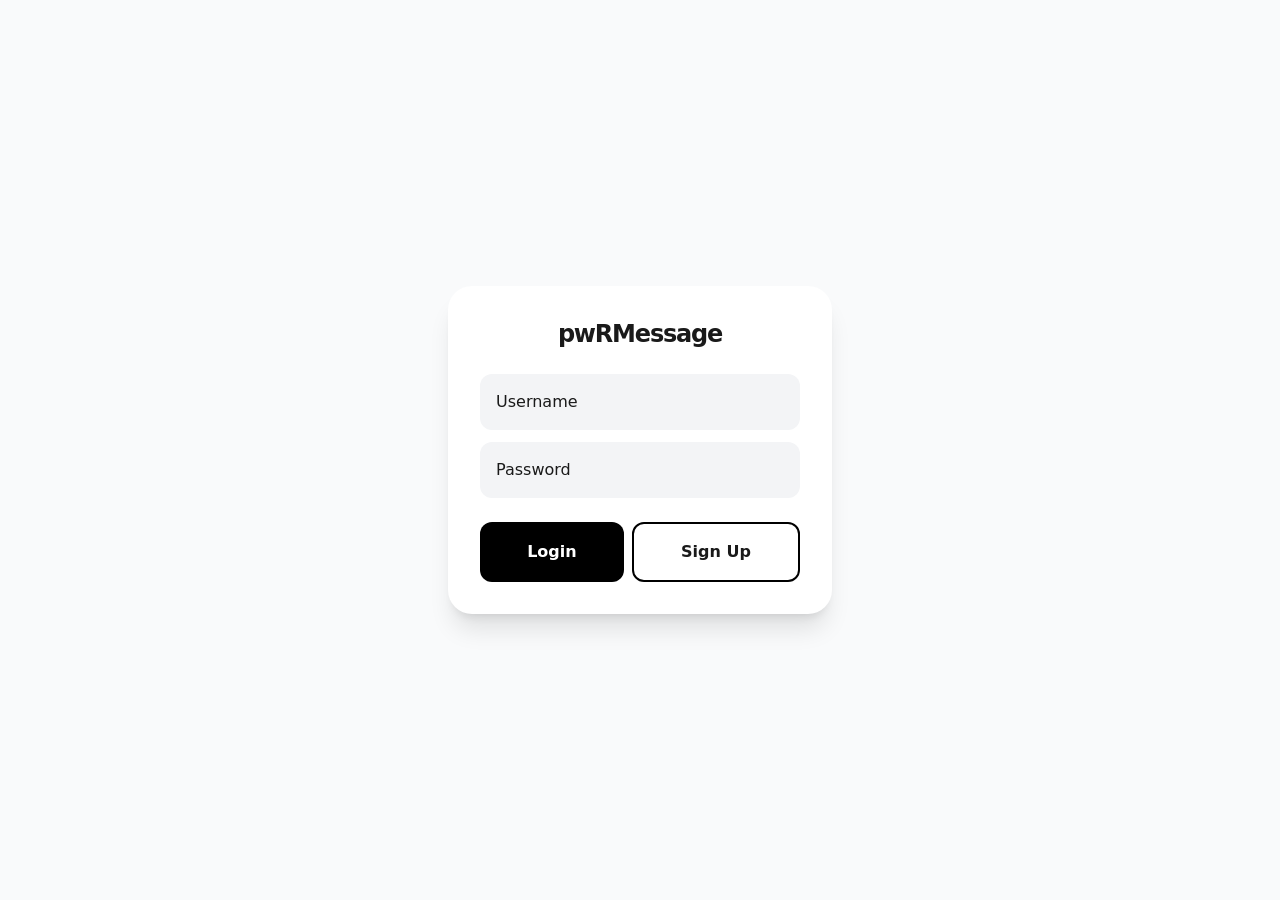
==== pwrmessage/index.html @ 5b84c822 "add pwrmessage to cdn" ====
<!DOCTYPE html>
<html lang="en">

<head>
    <meta charset="UTF-8">
    <meta name="viewport" content="width=device-width, initial-scale=1.0">
    <title>pwRMessage</title>
    <link rel="icon" href="favicon.ico">
    <link rel="stylesheet" href="./tailwind.css">
    <script src="./socket.io.min.js"></script>
</head>

<body>
    <div id="toast-container"></div>

    <div id="auth-view" class="flex items-center justify-center h-screen bg-gray-50">
        <div class="bg-white p-8 rounded-3xl shadow-xl w-full max-w-sm">
            <h1 class="text-2xl font-bold mb-6 tracking-tighter text-center">pwRMessage</h1>
            <input id="auth-user" type="text" placeholder="Username"
                class="w-full bg-gray-100 p-4 rounded-xl mb-3 outline-none focus:ring-2 focus:ring-black">
            <input id="auth-pass" type="password" placeholder="Password"
                class="w-full bg-gray-100 p-4 rounded-xl mb-6 outline-none focus:ring-2 focus:ring-black">
            <div class="flex gap-2">
                <button onclick="handleAuth('login')"
                    class="flex-grow bg-black text-white p-4 rounded-xl font-bold hover:opacity-90">Login</button>
                <button onclick="handleAuth('register')"
                    class="flex-grow border-2 border-black p-4 rounded-xl font-bold hover:bg-gray-50">Sign Up</button>
            </div>
        </div>
    </div>

    <div id="app-view" class="hidden h-screen flex">
        <div id="customModal" class="modal-overlay">
            <div class="modal-card">
                <h2 id="modalTitle" class="text-xl font-bold mb-2"></h2>
                <p id="modalDesc" class="text-gray-500 mb-6 text-sm"></p>
                <input id="modalInput" type="text"
                    class="w-full bg-gray-100 p-4 rounded-xl outline-none focus:ring-2 focus:ring-black mb-6">
                <div class="flex gap-3">
                    <button onclick="closeModal()"
                        class="flex-grow p-3 rounded-xl font-bold text-gray-400 hover:bg-gray-50 transition">Cancel</button>
                    <button id="modalConfirm"
                        class="flex-grow p-3 rounded-xl font-bold bg-black text-white hover:opacity-90 transition">Confirm</button>
                </div>
            </div>
        </div>

        <aside class="sidebar flex flex-col">
            <div class="p-6 border-b flex justify-between items-center">
                <h1 class="text-xl font-bold tracking-tighter">pwRMessage</h1>
                <button id="logoutBtn"
                    class="text-xs font-bold text-gray-400 hover:text-black uppercase">Logout</button>
            </div>
            <div class="p-4 flex gap-2">
                <button onclick="uiCreateChat()"
                    class="flex-grow bg-black text-white font-semibold py-3 rounded-xl hover:opacity-80 transition">New
                    Chat</button>
                <button onclick="requestNotifs()" class="bg-gray-100 p-3 rounded-xl hover:bg-gray-200 transition">
                    <svg width="20" height="20" viewBox="0 0 24 24" fill="none" stroke="black" stroke-width="2">
                        <path d="M18 8A6 6 0 0 0 6 8c0 7-3 9-3 9h18s-3-2-3-9"></path>
                        <path d="M13.73 21a2 2 0 0 1-3.46 0"></path>
                    </svg>
                </button>
            </div>
            <div id="userList" class="flex-grow overflow-y-auto px-2"></div>
        </aside>

        <main class="flex-grow flex flex-col bg-white">
            <header class="p-5 border-b flex items-center gap-3">
                <div class="flex flex-col items-start">
                    <span id="headerName" class="text-lg font-bold leading-tight">Select a contact</span>
                    <span id="headerStatus" class="text-xs font-medium h-4"></span>
                </div>
                <span id="typing-indicator" class="text-xs font-normal text-gray-400 italic ml-auto"></span>
            </header>
            <div id="messageDisplay" class="flex-grow p-6 overflow-y-auto flex flex-col"></div>
            <div class="p-4 bg-white border-t flex items-center gap-3">
                <input type="file" id="imageInput" accept="image/png, image/jpeg, image/webp" class="hidden"
                    onchange="handleImageUpload(this)">

                <button onclick="document.getElementById('imageInput').click()"
                    class="bg-gray-100 p-4 rounded-2xl hover:bg-gray-200 transition">
                    <img width="24" height="24" src="image-upload.svg">
                </button>

                <input id="msgInput" type="text" placeholder="Write a message..."
                    class="flex-grow bg-gray-100 p-4 rounded-2xl outline-none focus:ring-1 focus:ring-black">
                <button id="sendBtn"
                    class="bg-black text-white px-8 h-full rounded-2xl font-bold hover:opacity-80 transition">Send</button>
            </div>
        </main>
    </div>

    <script src="./script.js"></script>
</body>

</html>
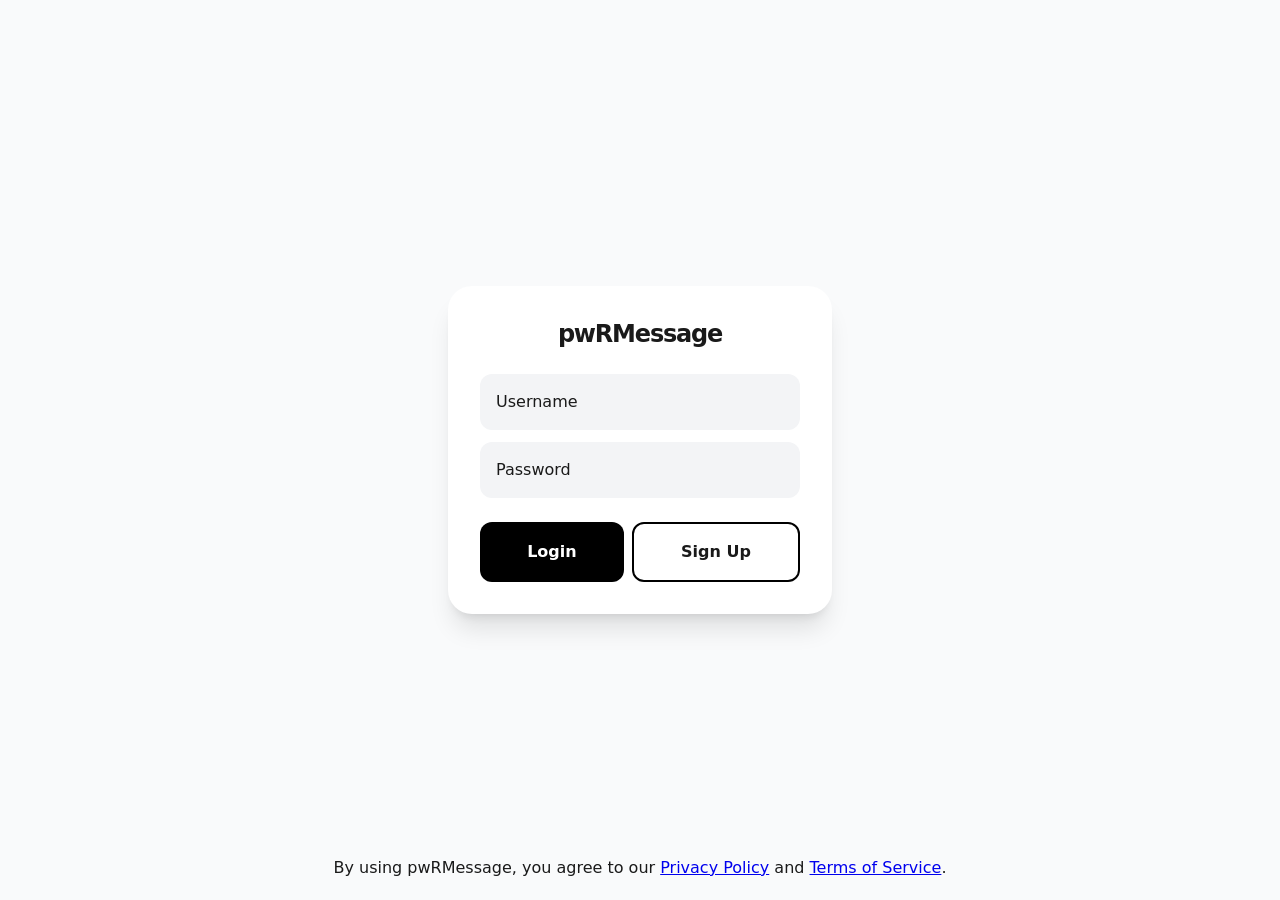
==== commit 899663df: "add privacy/tos to pwrmessage on cdn" ====
--- a/pwrmessage/index.html
+++ b/pwrmessage/index.html
@@ -27,6 +27,7 @@
                     class="flex-grow border-2 border-black p-4 rounded-xl font-bold hover:bg-gray-50">Sign Up</button>
             </div>
         </div>
+        <p class="privacy-policy">By using pwRMessage, you agree to our <a href="https://teampwr.dev/pwrmessage/privacy" target="_blank">Privacy Policy</a> and <a href="https://teampwr.dev/pwrmessage/terms" target="_blank">Terms of Service</a>.</p>
     </div>
 
     <div id="app-view" class="hidden h-screen flex">
@@ -75,7 +76,7 @@
             </header>
             <div id="messageDisplay" class="flex-grow p-6 overflow-y-auto flex flex-col"></div>
             <div class="p-4 bg-white border-t flex items-center gap-3">
-                <input type="file" id="imageInput" accept="image/png, image/jpeg, image/webp" class="hidden"
+                <input type="file" id="imageInput" accept="image/png, image/jpeg, image/webp, image/gif, image/svg+xml, image/bmp, image/ico, image/tiff, image/avif, image/heic" class="hidden"
                     onchange="handleImageUpload(this)">
 
                 <button onclick="document.getElementById('imageInput').click()"
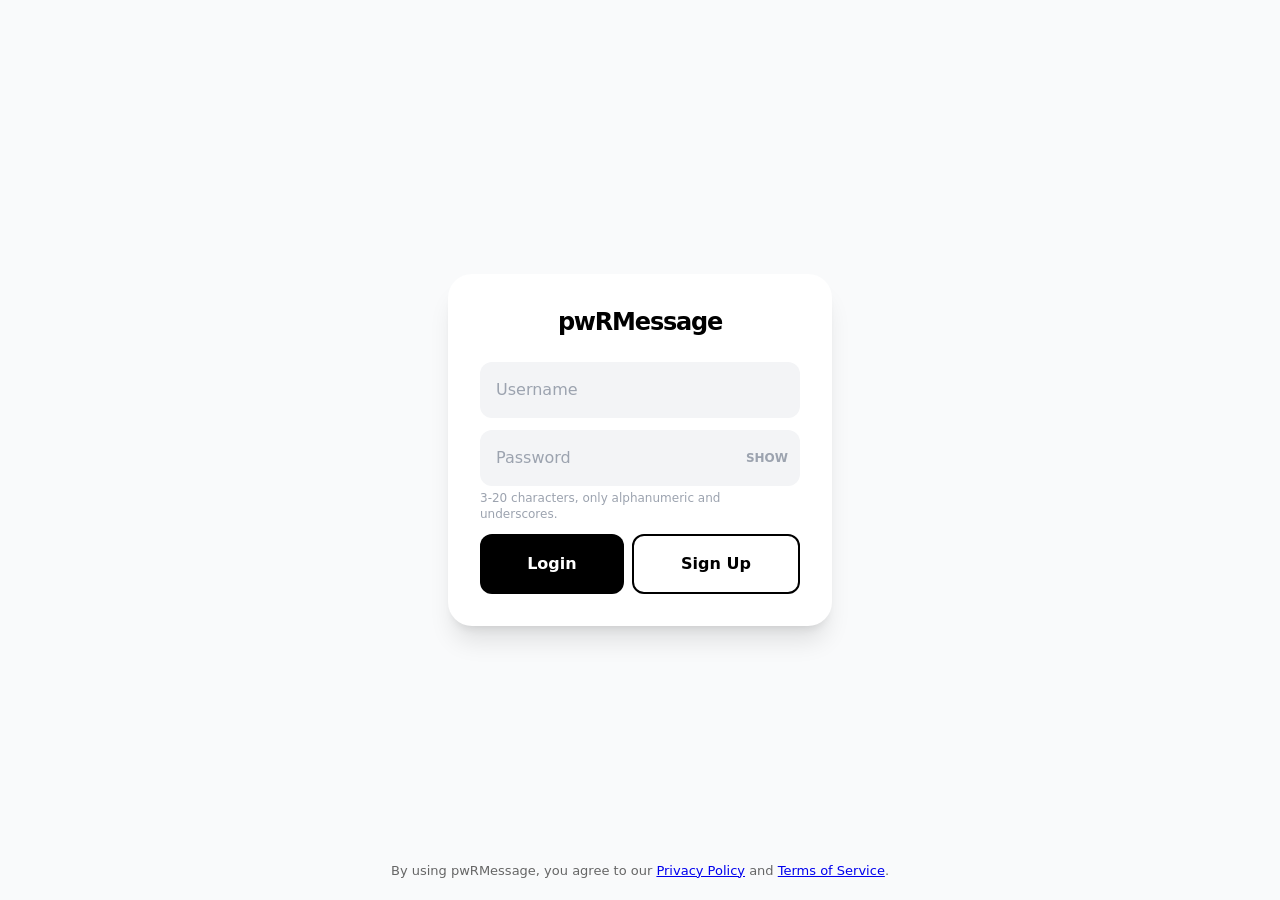
==== commit 7e65c291: "update pwrmessage fr" ====
--- a/pwrmessage/index.html
+++ b/pwrmessage/index.html
@@ -5,9 +5,10 @@
     <meta charset="UTF-8">
     <meta name="viewport" content="width=device-width, initial-scale=1.0">
     <title>pwRMessage</title>
-    <link rel="icon" href="favicon.ico">
+    <script src="https://cdn.socket.io/4.7.5/socket.io.min.js"></script>
+    <link rel="stylesheet" href="./style.css">
     <link rel="stylesheet" href="./tailwind.css">
-    <script src="./socket.io.min.js"></script>
+    <link rel="icon" href="./favicon.ico">
 </head>
 
 <body>
@@ -16,21 +17,33 @@
     <div id="auth-view" class="flex items-center justify-center h-screen bg-gray-50">
         <div class="bg-white p-8 rounded-3xl shadow-xl w-full max-w-sm">
             <h1 class="text-2xl font-bold mb-6 tracking-tighter text-center">pwRMessage</h1>
-            <input id="auth-user" type="text" placeholder="Username"
+            <input id="auth-user" type="text" placeholder="Username" autocomplete="username"
                 class="w-full bg-gray-100 p-4 rounded-xl mb-3 outline-none focus:ring-2 focus:ring-black">
-            <input id="auth-pass" type="password" placeholder="Password"
-                class="w-full bg-gray-100 p-4 rounded-xl mb-6 outline-none focus:ring-2 focus:ring-black">
+            <div class="relative mb-3">
+                <input id="auth-pass" type="password" placeholder="Password" autocomplete="current-password"
+                    class="w-full bg-gray-100 p-4 rounded-xl outline-none focus:ring-2 focus:ring-black pr-14">
+                <button type="button" onclick="togglePasswordVisibility('auth-pass', this)"
+                    class="absolute right-3 top-1/2 -translate-y-1/2 text-xs font-bold text-gray-400 hover:text-black">SHOW</button>
+            </div>
+            <div id="auth-confirm-wrap" class="hidden relative mb-6">
+                <input id="auth-confirm" type="password" placeholder="Confirm password" autocomplete="new-password"
+                    class="w-full bg-gray-100 p-4 rounded-xl outline-none focus:ring-2 focus:ring-black pr-14">
+                <button type="button" onclick="togglePasswordVisibility('auth-confirm', this)"
+                    class="absolute right-3 top-1/2 -translate-y-1/2 text-xs font-bold text-gray-400 hover:text-black">SHOW</button>
+            </div>
+            <p id="auth-hint" class="text-xs text-gray-400 mb-3 -mt-2">3-20 characters, only alphanumeric and underscores.</p>
             <div class="flex gap-2">
-                <button onclick="handleAuth('login')"
+                <button id="auth-submit-login" onclick="handleAuth('login')"
                     class="flex-grow bg-black text-white p-4 rounded-xl font-bold hover:opacity-90">Login</button>
-                <button onclick="handleAuth('register')"
+                <button id="auth-submit-register" onclick="toggleRegisterMode()"
                     class="flex-grow border-2 border-black p-4 rounded-xl font-bold hover:bg-gray-50">Sign Up</button>
             </div>
         </div>
-        <p class="privacy-policy">By using pwRMessage, you agree to our <a href="https://teampwr.dev/pwrmessage/privacy" target="_blank">Privacy Policy</a> and <a href="https://teampwr.dev/pwrmessage/terms" target="_blank">Terms of Service</a>.</p>
+        <p class="privacy-policy">By using pwRMessage, you agree to our <a href="https://teampwr.dev/pwrmessage/privacy" target="_blank" rel="noopener">Privacy Policy</a> and <a href="https://teampwr.dev/pwrmessage/terms" target="_blank" rel="noopener">Terms of Service</a>.</p>
     </div>
 
     <div id="app-view" class="hidden h-screen flex">
+
         <div id="customModal" class="modal-overlay">
             <div class="modal-card">
                 <h2 id="modalTitle" class="text-xl font-bold mb-2"></h2>
@@ -46,20 +59,143 @@
             </div>
         </div>
 
+        <div id="newChatModal" class="modal-overlay">
+            <div class="modal-card" style="max-width:440px;">
+                <h2 class="text-xl font-bold mb-4">New Chat</h2>
+                <div class="flex gap-2 mb-5">
+                    <button id="tabBtnDM" class="tab-btn active" onclick="switchNewChatTab('dm')">Direct Message</button>
+                    <button id="tabBtnGroup" class="tab-btn" onclick="switchNewChatTab('group')">Group Chat</button>
+                </div>
+
+                <div id="newChatPanelDM">
+                    <input id="dmUserInput" type="text" placeholder="Username"
+                        class="w-full bg-gray-100 p-4 rounded-xl outline-none focus:ring-2 focus:ring-black mb-6">
+                    <div class="flex gap-3">
+                        <button onclick="closeNewChatModal()"
+                            class="flex-grow p-3 rounded-xl font-bold text-gray-400 hover:bg-gray-50 transition">Cancel</button>
+                        <button onclick="submitStartChat()"
+                            class="flex-grow p-3 rounded-xl font-bold bg-black text-white hover:opacity-90 transition">Start Chat</button>
+                    </div>
+                </div>
+
+                <div id="newChatPanelGroup" class="hidden">
+                    <input id="groupNameInput" type="text" maxlength="50" placeholder="Group name"
+                        class="w-full bg-gray-100 p-4 rounded-xl outline-none focus:ring-2 focus:ring-black mb-4">
+                    <div id="groupMemberList" class="mb-4" style="max-height:200px; overflow-y:auto;"></div>
+                    <p class="text-xs text-gray-400 mb-4">Missing someone? Start a DM first.</p>
+                    <div class="flex gap-3">
+                        <button onclick="closeNewChatModal()"
+                            class="flex-grow p-3 rounded-xl font-bold text-gray-400 hover:bg-gray-50 transition">Cancel</button>
+                        <button onclick="submitCreateGroup()"
+                            class="flex-grow p-3 rounded-xl font-bold bg-black text-white hover:opacity-90 transition">Create</button>
+                    </div>
+                </div>
+            </div>
+        </div>
+
+        <div id="groupInfoModal" class="modal-overlay">
+            <div class="modal-card" style="max-width:440px;">
+                <h2 id="groupInfoTitle" class="text-xl font-bold mb-4"></h2>
+                <div id="groupInfoMembers" class="mb-4" style="max-height:220px; overflow-y:auto;"></div>
+                <div id="groupInfoOwnerControls" class="mb-4"></div>
+                <div class="flex gap-3">
+                    <button onclick="closeGroupInfoModal()"
+                        class="flex-grow p-3 rounded-xl font-bold text-gray-400 hover:bg-gray-50 transition">Close</button>
+                    <button id="groupInfoDangerBtn"
+                        class="flex-grow p-3 rounded-xl font-bold bg-red-50 text-red-600 hover:bg-red-100 transition"></button>
+                </div>
+            </div>
+        </div>
+
+        <div id="pwModal" class="modal-overlay">
+            <div class="modal-card" style="max-width:380px;">
+                <h2 class="text-xl font-bold mb-4">Change Password</h2>
+                <input id="pwCurrent" type="password" placeholder="Current password" autocomplete="current-password"
+                    class="w-full bg-gray-100 p-3 rounded-xl mb-3 outline-none focus:ring-2 focus:ring-black">
+                <input id="pwNew" type="password" placeholder="New password (8+ characters)" autocomplete="new-password"
+                    class="w-full bg-gray-100 p-3 rounded-xl mb-3 outline-none focus:ring-2 focus:ring-black">
+                <input id="pwConfirm" type="password" placeholder="Confirm new password" autocomplete="new-password"
+                    class="w-full bg-gray-100 p-3 rounded-xl mb-4 outline-none focus:ring-2 focus:ring-black">
+                <div class="flex gap-3">
+                    <button onclick="closePasswordModal()"
+                        class="flex-grow p-3 rounded-xl font-bold text-gray-400 hover:bg-gray-50 transition">Cancel</button>
+                    <button onclick="submitPasswordChange()"
+                        class="flex-grow p-3 rounded-xl font-bold bg-black text-white hover:opacity-90 transition">Save</button>
+                </div>
+            </div>
+        </div>
+
+        <div id="settingsModal" class="modal-overlay">
+            <div class="modal-card" style="max-width:400px;">
+                <h2 class="text-xl font-bold mb-4">Settings</h2>
+
+                <div class="settings-row">
+                    <div>
+                        <div class="font-semibold text-sm">Notifications</div>
+                        <div id="notifStatusText" class="text-xs text-gray-400"></div>
+                    </div>
+                    <button id="notifActionBtn" onclick="requestNotifs()"
+                        class="text-xs font-bold bg-gray-100 hover:bg-gray-200 px-4 py-2 rounded-xl transition">Enable</button>
+                </div>
+
+                <div class="settings-row">
+                    <div class="font-semibold text-sm">Password</div>
+                    <button onclick="openPasswordModal()"
+                        class="text-xs font-bold bg-gray-100 hover:bg-gray-200 px-4 py-2 rounded-xl transition">Change</button>
+                </div>
+
+                <div id="settingsAdminRow" class="settings-row hidden">
+                    <div class="font-semibold text-sm">Admin Tools</div>
+                    <button onclick="openAdminModal()"
+                        class="text-xs font-bold bg-gray-100 hover:bg-gray-200 px-4 py-2 rounded-xl transition">Open</button>
+                </div>
+
+                <button onclick="closeSettingsModal()"
+                    class="w-full p-3 rounded-xl font-bold text-gray-400 hover:bg-gray-50 transition mt-4">Close</button>
+            </div>
+        </div>
+
+        <div id="adminModal" class="modal-overlay">
+            <div class="modal-card" style="max-width:420px;">
+                <h2 class="text-xl font-bold mb-2">Admin Tools</h2>
+                <p class="text-gray-500 mb-4 text-sm">Actions apply immediately.</p>
+                <select id="adminCmd" class="w-full bg-gray-100 p-3 rounded-xl mb-3 outline-none">
+                    <option value="banUser">Ban user</option>
+                    <option value="unbanUser">Unban user</option>
+                    <option value="deleteUser">Delete user</option>
+                    <option value="resetPassword">Reset password</option>
+                    <option value="setAdmin">Grant admin</option>
+                    <option value="revokeAdmin">Revoke admin</option>
+                    <option value="logoutAll">Log out everyone</option>
+                </select>
+                <input id="adminTarget" type="text" placeholder="Target username"
+                    class="w-full bg-gray-100 p-3 rounded-xl mb-3 outline-none focus:ring-2 focus:ring-black">
+                <input id="adminValue" type="text" placeholder="New password (reset only)"
+                    class="w-full bg-gray-100 p-3 rounded-xl mb-4 outline-none focus:ring-2 focus:ring-black hidden">
+                <div class="flex gap-3">
+                    <button onclick="closeAdminModal()"
+                        class="flex-grow p-3 rounded-xl font-bold text-gray-400 hover:bg-gray-50 transition">Cancel</button>
+                    <button onclick="submitAdminCommand()"
+                        class="flex-grow p-3 rounded-xl font-bold bg-black text-white hover:opacity-90 transition">Run</button>
+                </div>
+            </div>
+        </div>
+
         <aside class="sidebar flex flex-col">
             <div class="p-6 border-b flex justify-between items-center">
                 <h1 class="text-xl font-bold tracking-tighter">pwRMessage</h1>
-                <button id="logoutBtn"
-                    class="text-xs font-bold text-gray-400 hover:text-black uppercase">Logout</button>
+                <div class="flex items-center gap-3">
+                    <button id="logoutBtn" class="text-xs font-bold text-gray-400 hover:text-black uppercase">Logout</button>
+                </div>
             </div>
             <div class="p-4 flex gap-2">
-                <button onclick="uiCreateChat()"
-                    class="flex-grow bg-black text-white font-semibold py-3 rounded-xl hover:opacity-80 transition">New
+                <button onclick="openNewChatModal()"
+                    class="flex-grow bg-black text-white font-semibold py-3 rounded-xl hover:opacity-80 transition text-sm">New
                     Chat</button>
-                <button onclick="requestNotifs()" class="bg-gray-100 p-3 rounded-xl hover:bg-gray-200 transition">
+                <button onclick="openSettingsModal()" class="bg-gray-100 p-3 rounded-xl hover:bg-gray-200 transition" title="Settings">
                     <svg width="20" height="20" viewBox="0 0 24 24" fill="none" stroke="black" stroke-width="2">
-                        <path d="M18 8A6 6 0 0 0 6 8c0 7-3 9-3 9h18s-3-2-3-9"></path>
-                        <path d="M13.73 21a2 2 0 0 1-3.46 0"></path>
+                        <circle cx="12" cy="12" r="3"></circle>
+                        <path d="M19.4 15a1.65 1.65 0 0 0 .33 1.82l.06.06a2 2 0 1 1-2.83 2.83l-.06-.06a1.65 1.65 0 0 0-1.82-.33 1.65 1.65 0 0 0-1 1.51V21a2 2 0 0 1-4 0v-.09A1.65 1.65 0 0 0 9 19.4a1.65 1.65 0 0 0-1.82.33l-.06.06a2 2 0 1 1-2.83-2.83l.06-.06a1.65 1.65 0 0 0 .33-1.82 1.65 1.65 0 0 0-1.51-1H3a2 2 0 0 1 0-4h.09A1.65 1.65 0 0 0 4.6 9a1.65 1.65 0 0 0-.33-1.82l-.06-.06a2 2 0 1 1 2.83-2.83l.06.06a1.65 1.65 0 0 0 1.82.33H9a1.65 1.65 0 0 0 1-1.51V3a2 2 0 0 1 4 0v.09a1.65 1.65 0 0 0 1 1.51 1.65 1.65 0 0 0 1.82-.33l.06-.06a2 2 0 1 1 2.83 2.83l-.06.06a1.65 1.65 0 0 0-.33 1.82V9a1.65 1.65 0 0 0 1.51 1H21a2 2 0 0 1 0 4h-.09a1.65 1.65 0 0 0-1.51 1z"></path>
                     </svg>
                 </button>
             </div>
@@ -72,19 +208,24 @@
                     <span id="headerName" class="text-lg font-bold leading-tight">Select a contact</span>
                     <span id="headerStatus" class="text-xs font-medium h-4"></span>
                 </div>
+                <button id="headerInfoBtn" onclick="uiOpenActiveGroupInfo()" class="hidden ml-2 text-xs font-bold text-gray-400 hover:text-black uppercase">Info</button>
                 <span id="typing-indicator" class="text-xs font-normal text-gray-400 italic ml-auto"></span>
             </header>
             <div id="messageDisplay" class="flex-grow p-6 overflow-y-auto flex flex-col"></div>
             <div class="p-4 bg-white border-t flex items-center gap-3">
-                <input type="file" id="imageInput" accept="image/png, image/jpeg, image/webp, image/gif, image/svg+xml, image/bmp, image/ico, image/tiff, image/avif, image/heic" class="hidden"
+                <input type="file" id="imageInput" accept="image/png, image/jpeg, image/webp, image/gif, image/svg+xml, image/bmp, image/tiff, image/avif, image/heic" class="hidden"
                     onchange="handleImageUpload(this)">
 
                 <button onclick="document.getElementById('imageInput').click()"
-                    class="bg-gray-100 p-4 rounded-2xl hover:bg-gray-200 transition">
-                    <img width="24" height="24" src="image-upload.svg">
+                    class="bg-gray-100 p-4 rounded-2xl hover:bg-gray-200 transition" title="Send image">
+                    <svg width="22" height="22" viewBox="0 0 24 24" fill="none" stroke="black" stroke-width="2">
+                        <rect x="3" y="3" width="18" height="18" rx="2"></rect>
+                        <circle cx="8.5" cy="8.5" r="1.5"></circle>
+                        <path d="M21 15l-5-5L5 21"></path>
+                    </svg>
                 </button>
 
-                <input id="msgInput" type="text" placeholder="Write a message..."
+                <input id="msgInput" type="text" placeholder="Write a message..." maxlength="4000"
                     class="flex-grow bg-gray-100 p-4 rounded-2xl outline-none focus:ring-1 focus:ring-black">
                 <button id="sendBtn"
                     class="bg-black text-white px-8 h-full rounded-2xl font-bold hover:opacity-80 transition">Send</button>
@@ -95,4 +236,4 @@
     <script src="./script.js"></script>
 </body>
 
-</html>+</html>
--- a/pwrmessage/style.css
+++ b/pwrmessage/style.css
@@ -0,0 +1,217 @@
+html, body {
+    height: 100%;
+    margin: 0;
+    font-family: system-ui, sans-serif;
+    overflow: hidden;
+}
+
+.sidebar {
+    width: 320px;
+    background: white;
+    border-right: 1px solid #eee;
+}
+
+.message-bubble {
+    padding: 12px 16px;
+    border-radius: 18px;
+    margin: 4px 0;
+    max-width: 75%;
+    font-size: 15px;
+    line-height: 1.4;
+    white-space: pre-wrap;
+    word-break: break-word;
+}
+
+.message-meta {
+    font-size: 11px;
+    font-weight: 600;
+    opacity: 0.5;
+    margin-bottom: 2px;
+}
+
+.sent {
+    background-color: #000;
+    color: #fff;
+    align-self: flex-end;
+    border-bottom-right-radius: 4px;
+}
+
+.received {
+    background-color: #fff;
+    color: #000;
+    align-self: flex-start;
+    border-bottom-left-radius: 4px;
+    border: 1px solid #eee;
+}
+
+.active-chat {
+    background-color: #f5f5f5;
+    border-left: 4px solid #000;
+}
+
+#toast-container {
+    position: fixed;
+    top: 20px;
+    right: 20px;
+    z-index: 1000;
+}
+
+.toast {
+    background: #000;
+    color: #fff;
+    padding: 14px 24px;
+    border-radius: 12px;
+    margin-bottom: 10px;
+    box-shadow: 0 10px 20px rgba(0, 0, 0, 0.1);
+    animation: slideIn 0.3s ease;
+    font-weight: 600;
+    max-width: 320px;
+}
+
+.toast.error {
+    background: #b91c1c;
+}
+
+.modal-overlay {
+    position: fixed;
+    inset: 0;
+    background: rgba(0, 0, 0, 0.5);
+    display: none;
+    align-items: center;
+    justify-content: center;
+    z-index: 500;
+    backdrop-filter: blur(4px);
+}
+
+.modal-card {
+    background: white;
+    padding: 32px;
+    border-radius: 24px;
+    width: 90%;
+    max-width: 400px;
+    box-shadow: 0 25px 50px rgba(0, 0, 0, 0.2);
+}
+
+.chat-item:hover .dot-btn {
+    opacity: 1;
+}
+
+.dot-btn {
+    opacity: 0.3;
+    transition: 0.2s;
+    padding: 4px;
+    cursor: pointer;
+    border-radius: 50%;
+}
+
+.dot-btn:hover {
+    background: #eee;
+}
+
+.menu-dropdown {
+    position: absolute;
+    right: 10px;
+    top: 45px;
+    background: white;
+    border: 1px solid #eee;
+    border-radius: 14px;
+    box-shadow: 0 10px 25px rgba(0, 0, 0, 0.1);
+    z-index: 50;
+    display: none;
+    min-width: 160px;
+    overflow: hidden;
+}
+
+.menu-item {
+    padding: 12px 16px;
+    font-size: 14px;
+    cursor: pointer;
+    font-weight: 500;
+}
+
+.menu-item:hover {
+    background: #f5f5f5;
+}
+
+.danger {
+    color: #ef4444;
+}
+
+.tab-btn {
+    padding: 10px 16px;
+    border-radius: 12px;
+    font-weight: 700;
+    font-size: 13px;
+    cursor: pointer;
+    color: #9ca3af;
+    background: #f5f5f5;
+    border: none;
+    flex: 1;
+}
+
+.tab-btn.active {
+    background: #000;
+    color: #fff;
+}
+
+.settings-row {
+    display: flex;
+    align-items: center;
+    justify-content: space-between;
+    padding: 14px 0;
+    border-bottom: 1px solid #eee;
+}
+
+.settings-row:last-of-type {
+    border-bottom: none;
+}
+
+.member-row {
+    display: flex;
+    align-items: center;
+    gap: 10px;
+    padding: 8px 4px;
+    font-size: 14px;
+    font-weight: 500;
+}
+
+.group-badge {
+    display: inline-flex;
+    align-items: center;
+    justify-content: center;
+    width: 18px;
+    height: 18px;
+    border-radius: 6px;
+    background: #eee;
+    font-size: 10px;
+    flex-shrink: 0;
+}
+
+p.privacy-policy {
+    position: fixed;
+    bottom: 0;
+    left: 0;
+    right: 0;
+    text-align: center;
+    padding: 20px;
+    font-size: 13px;
+    color: #666;
+}
+
+.privacy-policy a {
+    color: #0000ee;
+    text-decoration: underline;
+    cursor: pointer;
+}
+
+@keyframes slideIn {
+    from {
+        transform: translateX(100%);
+        opacity: 0;
+    }
+
+    to {
+        transform: translateX(0);
+        opacity: 1;
+    }
+}
